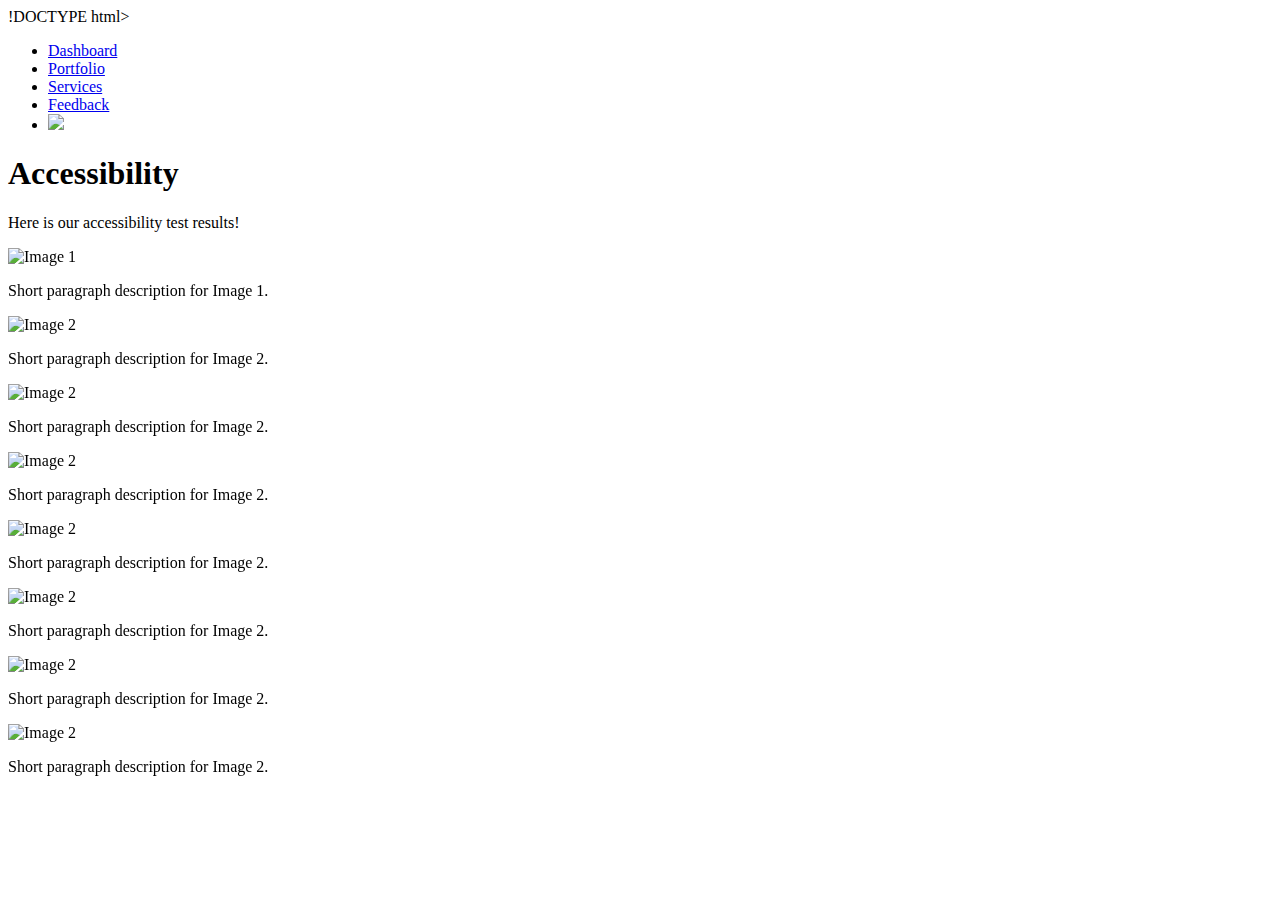
==== root/pages/accesibility.html @ cf768cc8 "Add files via upload" ====
!DOCTYPE html>
<html lang="1">
<head>
    <meta charset="UTF-8">
    <meta http-equiv="X-UA-Compatible" content="IE=edge">
    <meta name="viewport" content="width = device-width, initial-scale=1">
    <link rel="stylesheet" href="side2.css" type="text/css"/>
    <style type="text/css"></style>
    <link rel="stylesheet" href="https://unpkg.com/aos@next/dist/aos.css" />
</head>

<body>
    <main>
        <ul id="nav-links">
            <li class="center"><a href="#">Dashboard</a></li>
            <li class="center"><a href="#">Portfolio</a></li>
            <li class="center"><a href="#">Services</a></li>
            <li class="center"><a href="#">Feedback</a></li>
            <li><img src="Photos/3.png" id="Photo3"></li>
        </ul>
        <div id="accessibility-title">
            <h1>Accessibility</h1>
            <p>
                Here is our accessibility test results!
            </p>
        </div>

        <div id="content">
            <div class="content-item" data-aos="fade-up">
                <img src="Photos/10.jpg" alt="Image 1">
                <p>Short paragraph description for Image 1.</p>
            </div>
            <div class="content-item" data-aos="fade-up">
                <img src="Photos/10.jpg" alt="Image 2">
                <p>Short paragraph description for Image 2.</p>
            </div>
            <div class="content-item" data-aos="fade-up">
                <img src="Photos/10.jpg" alt="Image 2">
                <p>Short paragraph description for Image 2.</p>
            </div>
            <div class="content-item" data-aos="fade-up">
                <img src="Photos/10.jpg" alt="Image 2">
                <p>Short paragraph description for Image 2.</p>
            </div>
            <div class="content-item" data-aos="fade-up">
                <img src="Photos/10.jpg" alt="Image 2">
                <p>Short paragraph description for Image 2.</p>
            </div>
            <div class="content-item" data-aos="fade-up">
                <img src="Photos/10.jpg" alt="Image 2">
                <p>Short paragraph description for Image 2.</p>
            </div>
            <div class="content-item" data-aos="fade-up">
                <img src="Photos/10.jpg" alt="Image 2">
                <p>Short paragraph description for Image 2.</p>
            </div>
            <div class="content-item" data-aos="fade-up">
                <img src="Photos/10.jpg" alt="Image 2">
                <p>Short paragraph description for Image 2.</p>
            </div>
            
        </div>
    
    
        <script src="https://unpkg.com/aos@next/dist/aos.js"></script>
        <script>
            AOS.init();
        </script>
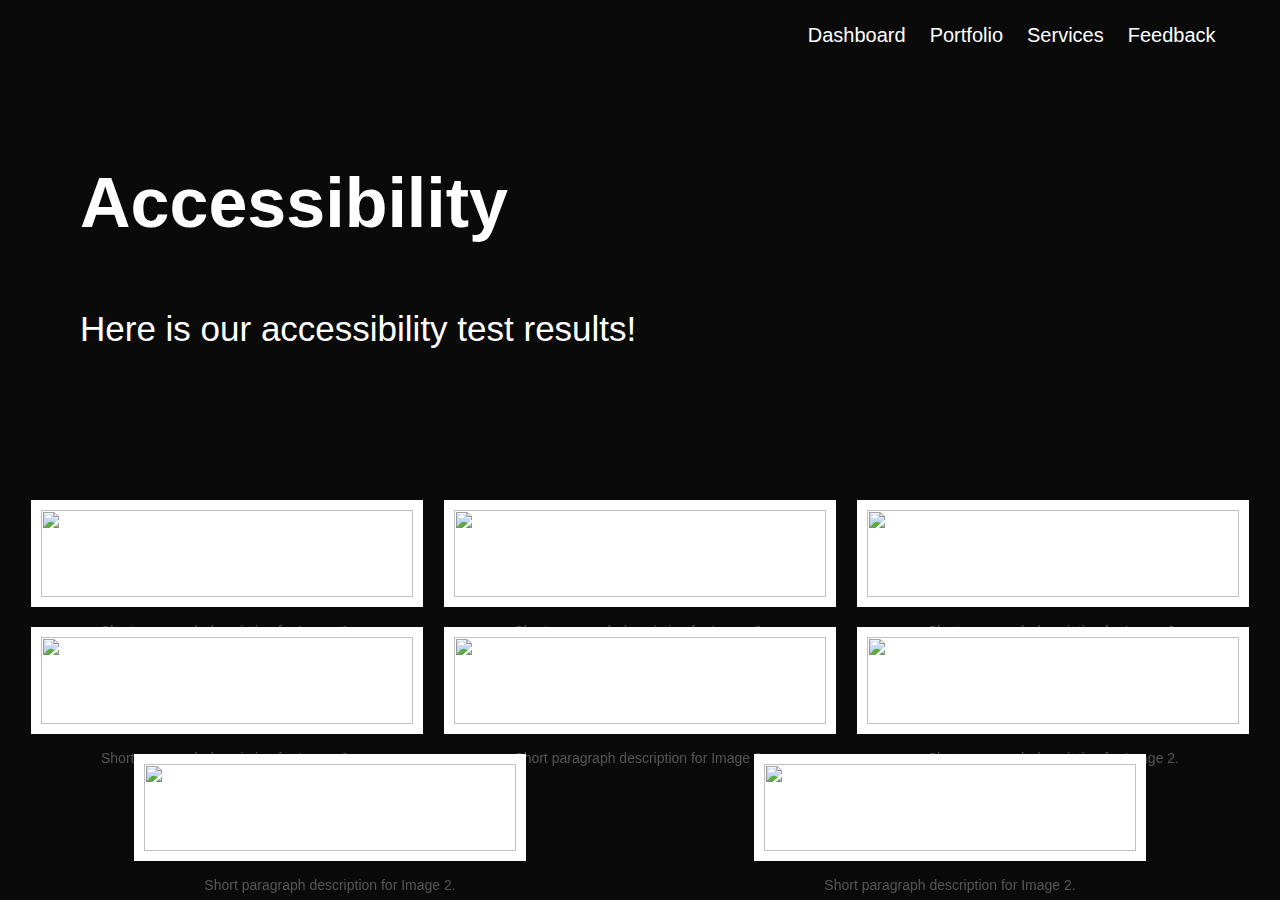
==== commit 82f3e37a: "Co-authored-by: esatcesur74 <esatcesur74@users.noreply.github.com>" ====
--- a/root/pages/accesibility.html
+++ b/root/pages/accesibility.html
@@ -4,7 +4,7 @@
     <meta charset="UTF-8">
     <meta http-equiv="X-UA-Compatible" content="IE=edge">
     <meta name="viewport" content="width = device-width, initial-scale=1">
-    <link rel="stylesheet" href="side2.css" type="text/css"/>
+    <link rel="stylesheet" href="../css/side2.css" type="text/css"/>
     <style type="text/css"></style>
     <link rel="stylesheet" href="https://unpkg.com/aos@next/dist/aos.css" />
 </head>
--- a/root/css/side2.css
+++ b/root/css/side2.css
@@ -0,0 +1,594 @@
+/* Fade-In animation speed */
+@keyframes fadeIn {
+  0% { opacity: 0; }
+  100% { opacity: 1; }
+}
+
+/* Background color */
+body{
+  background-color: #0a0a0a;
+  /* Fade-In animation */
+  animation: fadeIn 5s;
+  margin: 0;
+  font-family: HelveticaNeueLTPro-Md,Helvetica,Arial,sans-serif;
+  font-weight: 400;
+  line-height: 1.5;
+  color: #000;
+  -webkit-font-smoothing: antialiased;
+  -moz-osx-font-smoothing: grayscale;
+  margin: 0;
+  padding: 0;
+  color: white;
+}
+
+/* Your navigation styles */
+@import url('https://fonts.googleapis.com/css2?family=Poppins:wght@300;400;500;600;700&display=swap');
+
+/* navigation font, size, postion and color with animations*/
+#nav-links {
+  display: flex;
+  align-items: center;
+  position:fixed;
+  top: 0%;
+  left: 61%;
+  margin: 0;
+  z-index: 4;
+  padding: 20px 15px;
+  font-family: 'Poppins', sans-serif;
+}
+
+#nav-links::before {
+  content: "";
+  position: absolute;
+  width: 1000vh;
+  height: 100%;
+  background-color: #0a0a0a; /* Transparent overlay color */
+  z-index: 3; /* Ensure the overlay is behind the other elements */
+  margin: -1200px;
+  padding: 0;
+}
+
+#nav-links li {
+  margin: 0 12px;
+  z-index: 4;
+}
+
+#nav-links li a {
+  position: relative;
+  color: white;
+  font-size: 20px;
+  font-weight: 500;
+  padding: 6px 0;
+  text-decoration: none;
+  z-index: 4;
+}
+
+
+#nav-links li a:before {
+  content: '';
+  position: absolute;
+  bottom: 0;
+  left: 0;
+  height: 3px;
+  width: 0%;
+  background: orange;
+  border-radius: 12px;
+  transition: all 0.4s ease;
+  z-index: 4;
+}
+
+#nav-links li a:hover:before {
+  width: 100%;
+  z-index: 4;
+}
+
+/* animation happens from middle to left and right */
+#nav-links li.center a:before {
+  left: 50%;
+  transform: translateX(-50%);
+  z-index: 4;
+}
+
+/* title container for writings postion*/
+#TittelContainer1 {
+  top: 10.5%;
+  left: 2%;
+  position: absolute;
+}
+
+#TittelContainer2,
+.TittelContainer8 {
+  position: relative;
+}
+
+#TittelContainer3,
+#TittelContainer4,
+#TittelContainer6,
+#TittelContainer7 {
+  font-family: 'Franklin Gothic Medium', 'Arial Narrow', Arial, sans-serif;
+  position: absolute;
+  
+}
+
+
+#TittelContainer3 {
+  top: 240%;
+  left: 5%;
+  font-size: 75px;
+}
+
+#TittelContainer4{
+  top: 320%;
+  left: 3%;
+  padding-right: 53%;
+}
+
+#TittelContainer5 {
+  position: absolute;
+  top: 345%;
+  padding-left: 53%;
+  padding-right: 5%;
+}
+
+#TittelContainer6{
+  top:433%;
+  left: 3%;
+  padding-right: 53%;
+  z-index: 10;
+  position: absolute;
+}
+
+#TittelContainer7{
+  top: 454%;
+  padding-left: 53%;
+  padding-right: 5%;
+}
+
+/* Not dot on lists */
+li{
+  list-style-type: none;
+}
+
+/* size for titles with font, size */
+.Title1,
+.Title4,
+.Title5 {
+    font-family: 'Franklin Gothic Medium', Arial, sans-serif;
+}
+
+.Title1,
+.Title4,
+.Title5 {
+    padding-bottom: 1.1em;
+}
+
+.Title1 {
+    font-size: 24px;
+}
+
+.Title2 {
+    font-size: 7.1vw;
+    font-family: 'Franklin Gothic Medium', 'Arial Narrow', Arial, sans-serif;
+}
+
+.Title3 {
+    font-size: 2em;
+}
+
+.Title4 {
+    font-size: 26px;
+}
+
+.Title5 {
+    font-size: 16px;
+}
+
+/* Adjust this value to control the spacing between li elements */
+#TittelContainer2 li{
+  margin-bottom: 20px; 
+}
+
+/* Adjust this value to control the spacing between li elements */
+#TittelContainer1 li{
+    margin-bottom: -80px; 
+}
+
+/* Position and size for photos */
+#Photo1,
+#Photo2 {
+  width: 45%;
+  top: 10%;
+  right: 5%;
+  position: absolute;
+}
+
+#Photo2 {
+  height: 80%;
+}
+
+#Photo3 {
+  width: 10%;
+  top: 20px;
+  left: -220%;
+  position: absolute;
+}
+
+#Photo4,
+#Photo9 {
+  width: 100%;
+  position: absolute;
+}
+
+#Photo4 {
+  top: 100%;
+}
+
+#Photo5,
+#Photo6,
+#Photo7,
+#Photo8 {
+  width: 42%;
+  position: absolute;
+}
+
+#Photo5 {
+  top: 260%;
+  left: 5%;
+}
+
+#Photo6 {
+  top: 285%;
+  right: 5%;
+}
+
+#Photo7 {
+  top: 370%;
+  left: 5%;
+}
+
+#Photo8 {
+  top: 395%;
+  right: 5%;
+}
+
+#Photo9 {
+  top: 513%;
+  left: 0%;
+}
+
+
+/* Postions for buttons */
+#button1{
+    top:60%;
+    left: 2.7%;
+}
+
+#button2{
+    top:66%;
+    left: 2.7%;
+}
+
+#button3{
+    top:72%;
+    left: 2.7%;
+}
+
+#button4{
+    top:78%;
+    left: 2.7%;
+}
+
+/* size, colors, animations for buttons*/
+.arrow-button {
+    position: absolute;
+    display: flex;
+    color: white;
+    border-color: transparent;
+    background-color:transparent;
+    transition: all .3s ease;
+    cursor: pointer;
+    align-items: center;
+    font-size: 24px;
+}
+
+
+.arrow-button > .arrow {
+    width: 4px;
+    height: 4px;
+    border-right: 2px solid white;
+    border-bottom: 2px solid white;
+    position: relative;
+    transform: rotate(315deg);
+    margin: 0 338px;
+    transition: all .3s ease;
+}
+
+
+.arrow-button > .arrow::before {
+    display: block;
+    background-color: white;
+    width: 20px;
+    transform-origin: bottom right;
+    height: 2px;
+    position: absolute;
+    opacity: 1;
+    bottom: calc(-2px / 2);
+    transform: rotate(45deg);
+    transition: all .3s ease;
+    content: "";
+    right: 0;
+}
+
+
+.arrow-button:hover > .arrow::before {
+  background-color: orange;
+}
+
+.arrow-button:hover > .arrow {
+    margin: 0 300px;
+    border-right: 2px solid orange;
+    border-bottom: 2px solid orange;
+}
+
+.arrow-button:hover {
+    color: orange;
+}
+
+/* size and background color for boxes that stays on photos*/
+#box1,
+#box2 {
+  position: absolute;
+  left: 6%;
+  width: 80%;
+  background-color: #000;
+  padding: 50px;
+  height: 25%;
+  margin: 20px;
+  z-index: 3;
+}
+
+/* Postions for boxes*/
+#box1 {
+  top: 185%;
+}
+
+#box2 {
+  top: 505%;
+}
+
+
+/* Phone version with specifik sizes of a photo or font with position*/
+@media screen and (max-width:480px) {
+  #nav-links {
+    left: 0%;
+    padding: 20px 15px;
+    z-index: 10;
+  }
+
+  #nav-links li a {
+    font-size: 15px;
+  }
+
+  #TittelContainer1, #TittelContainer2, #TittelContainer3, #TittelContainer4, #TittelContainer5, #TittelContainer6, #TittelContainer7 {
+    left: -5%;
+    right: 4%;
+  }
+  
+  #TittelContainer1, #TittelContainer2 {
+    top: 10.5%;
+    position: absolute;
+  }
+  
+  #TittelContainer3 {
+    top: 220%;
+    left: 5%;
+    font-size: 30px;
+  }
+  
+  #TittelContainer4 {
+    top: 267%;
+    padding-right: 0%;
+  }
+  
+  #TittelContainer5 {
+    top: 358%;
+    padding-left: 10%;
+  }
+  
+  #TittelContainer6 {
+    top: 450%;
+    padding-right: 0%;
+    z-index: 3;
+  }
+  
+  #TittelContainer7 {
+    top: 541%;
+    padding-left: 10%;
+  }
+  
+  .TittelContainer8 {
+    position: relative;
+  }
+  
+
+  .Title1{
+    font-size: 24px;
+  }
+
+  .Title2{
+    font-size: 13vw;
+  }
+
+  .Title3{
+    font-size: 1.2em;
+  }
+
+  .Title4{
+    font-size: 25px;
+    padding-bottom: 1em;
+    line-height: 1;
+  }
+
+  .Title5{
+    font-size: 15px;
+    padding-bottom: 1em;
+    line-height: 1.5;
+  }
+
+  #TittelContainer2 li{
+    margin-bottom: 20px; 
+  }
+  
+  #TittelContainer1 li{
+      margin-bottom: -23px; 
+  }
+
+
+  #button1{
+    top:105%;
+    left: 2.7%;
+  }
+
+  #button2{
+      top:111%;
+      left: 2.7%;
+  }
+
+  #button3{
+      top:117%;
+      left: 2.7%;
+  }
+
+  #button4{
+      top:123%;
+      left: 2.7%;
+  }
+
+  .arrow-button {
+    font-size: 15px;
+  }
+
+
+  .arrow-button > .arrow {
+    margin: 0 280px;
+    transition: all .15s ease;
+  }
+
+  .arrow-button:hover > .arrow {
+      margin: 0 260px;
+  }
+
+  #Photo1,
+  #Photo2 {
+    width: 93%;
+    top: 50%;
+    left: 3.5%;
+  }
+
+  #Photo2 {
+    height: 50%;
+  }
+
+  #Photo4,
+  #Photo9 {
+    position: absolute;
+  }
+
+  #Photo4 {
+    top: 130%;
+    width: 140%;
+  }
+
+  #Photo5,
+  #Photo6,
+  #Photo7,
+  #Photo8 {
+    width: 95%;
+    position: absolute;
+    left: 2.5%;
+  }
+
+  #Photo5 {
+    top: 230%;
+  }
+
+  #Photo6 {
+    top: 320%;
+  }
+
+  #Photo7 {
+    top: 410%;
+  }
+
+  #Photo8 {
+    top: 503%;
+  }
+
+  #Photo9 {
+    width: 150%;
+    top: 595%;
+    left: 0%;
+  }
+
+  #box1,
+  #box2 {
+    left: 0%;
+    padding: 0;
+    height: 50%;
+    margin: 0;
+    width: 100%;
+  }
+
+  #box1 {
+    top: 160%;
+  }
+
+  #box2 {
+    top: 635%;
+  }
+  
+}
+
+#accessibility-title {
+  font-size: 35px;
+  text-align: left;
+  color: white; 
+  padding: 80px;
+}
+
+
+#content {
+  display: flex;
+  justify-content: space-around;
+  flex-wrap: wrap;
+  padding: 20px;
+}
+
+.content-item {
+  width: 30%; 
+  margin: 10px;
+  background-color: #fff; 
+  padding: 10px;
+  text-align: center;
+}
+
+.content-item img {
+  width: 100%;
+  height: auto;
+  margin-bottom: 10px;
+}
+
+.content-item p {
+  font-size: 14px;
+  color: #555; 
+}
+
+/* Mobile-specific styles for h1 */
+@media screen and (max-width: 768px) {
+  #accessibility-title h1 {
+      font-size: 30px; 
+  }
+  #accessibility-title p {
+    font-size: 25px; 
+}
+}
